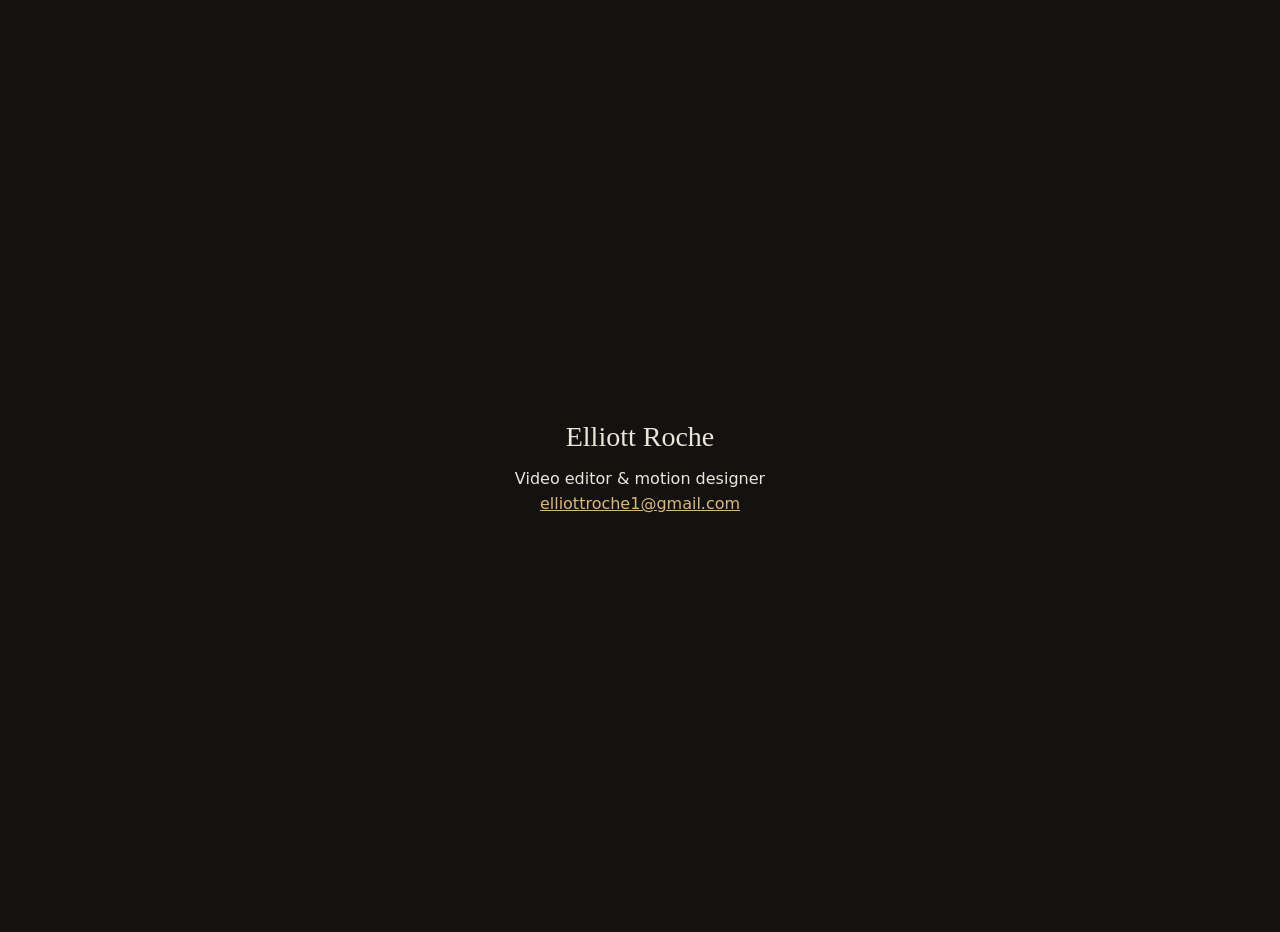
==== index.html @ 8e3c3e8b "Add files via upload" ====
<!doctype html>
<html lang="en">
<head>
<meta charset="utf-8">
<meta name="viewport" content="width=device-width,initial-scale=1">
<title>Elliott Roche</title>
<style>
body{margin:0;min-height:100vh;display:grid;place-items:center;background:#141210;color:#ece5da;font:16px/1.6 "IBM Plex Sans",system-ui,-apple-system,sans-serif;padding:16px}
p{margin:0;text-align:center}
b{font-family:"EB Garamond",Georgia,serif;font-weight:500;font-size:28px;display:block;margin-bottom:6px}
a{color:#d9b77a}
</style>
</head>
<body><p><b>Elliott Roche</b>Video editor &amp; motion designer<br><a href="mailto:elliottroche1@gmail.com">elliottroche1@gmail.com</a></p></body>
</html>
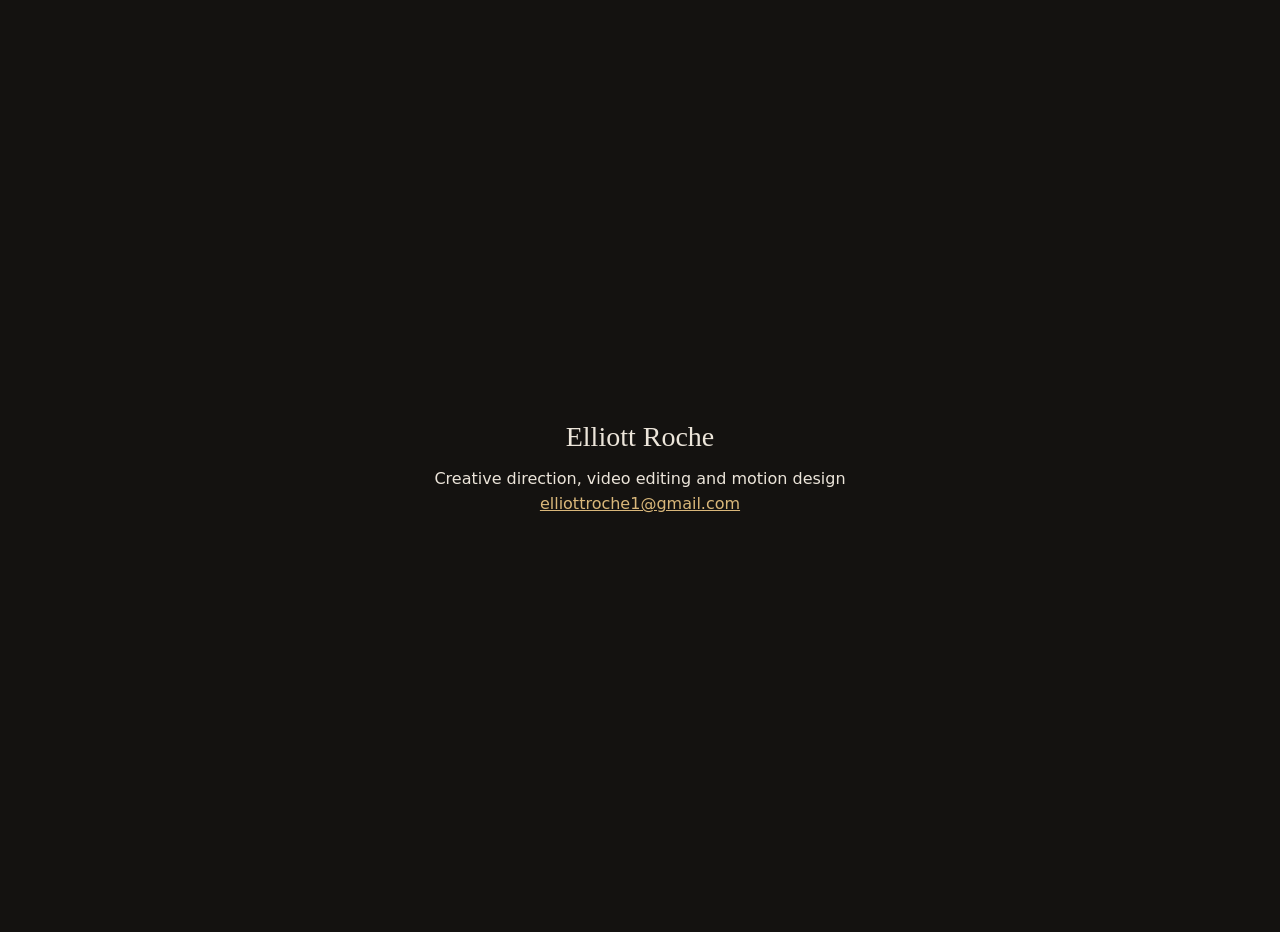
==== commit 51365d27: "Add files via upload" ====
--- a/index.html
+++ b/index.html
@@ -3,7 +3,7 @@
 <head>
 <meta charset="utf-8">
 <meta name="viewport" content="width=device-width,initial-scale=1">
-<title>Elliott Roche</title>
+<title>Elliott Roche · Creative direction, video editing and motion design</title>
 <style>
 body{margin:0;min-height:100vh;display:grid;place-items:center;background:#141210;color:#ece5da;font:16px/1.6 "IBM Plex Sans",system-ui,-apple-system,sans-serif;padding:16px}
 p{margin:0;text-align:center}
@@ -11,5 +11,5 @@
 a{color:#d9b77a}
 </style>
 </head>
-<body><p><b>Elliott Roche</b>Video editor &amp; motion designer<br><a href="mailto:elliottroche1@gmail.com">elliottroche1@gmail.com</a></p></body>
+<body><p><b>Elliott Roche</b>Creative direction, video editing and motion design<br><a href="mailto:elliottroche1@gmail.com">elliottroche1@gmail.com</a></p></body>
 </html>
